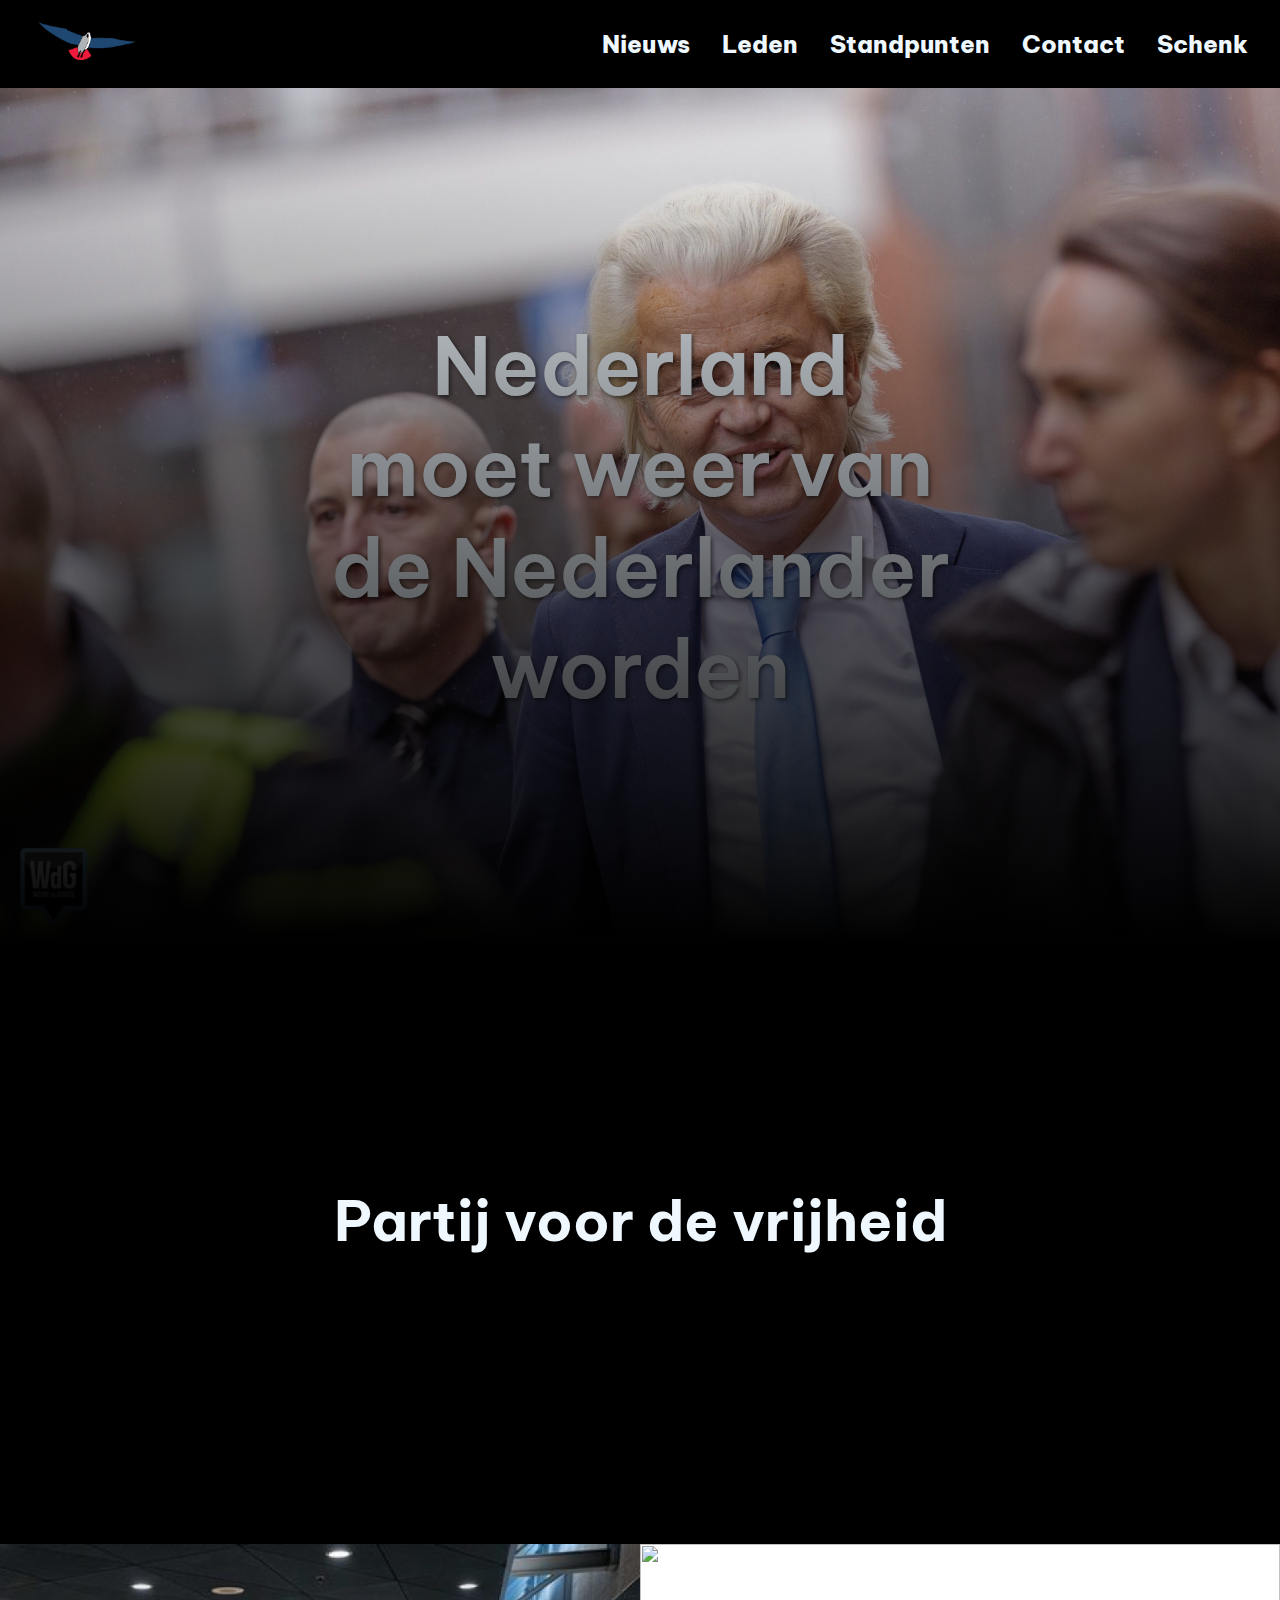
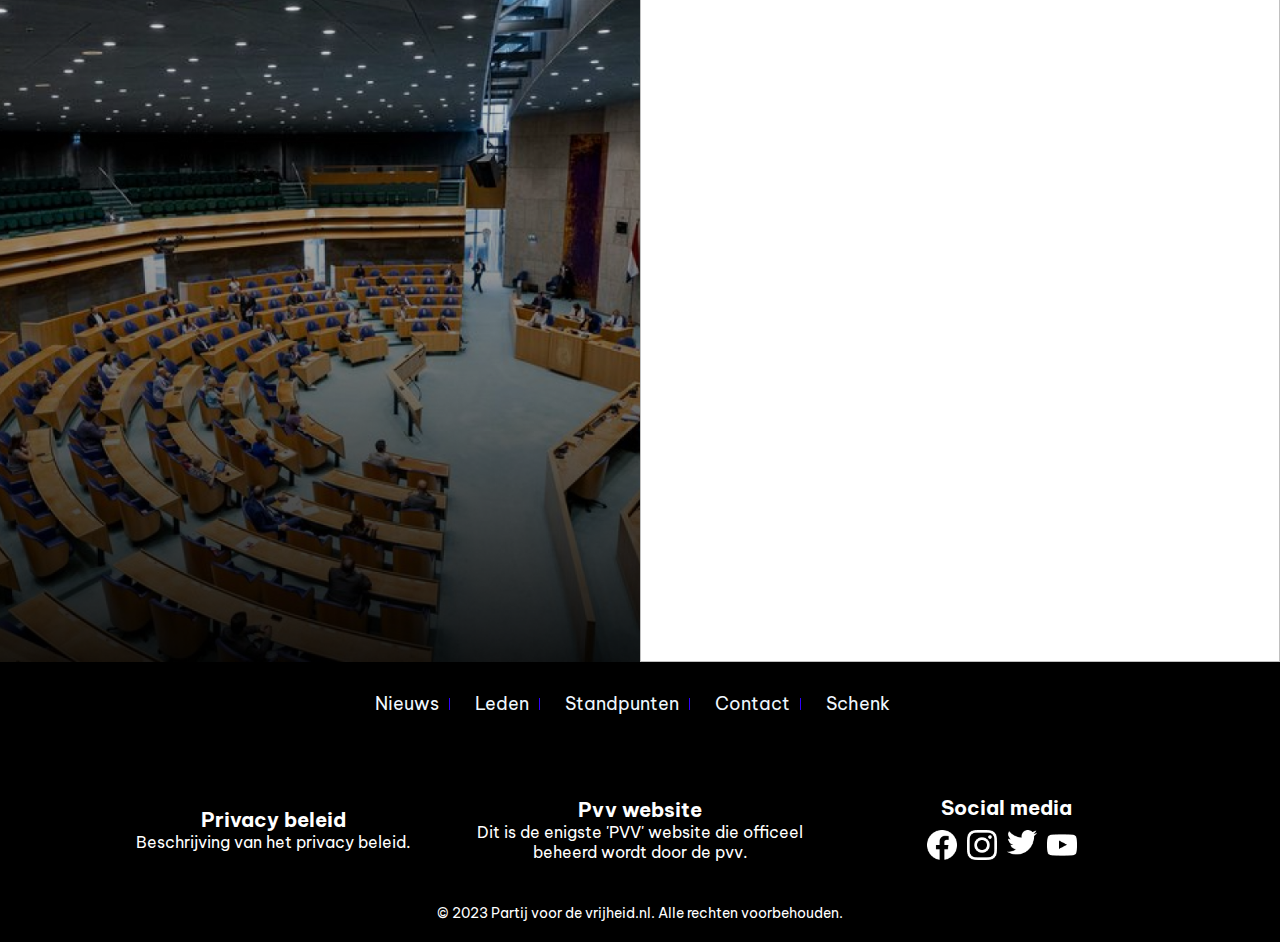
==== html/index.html @ d1f1b4e0 "Structuur van de bestanden" ====
<!DOCTYPE html>
<html lang="en">
<head>
  <meta charset="UTF-8">
  <meta http-equiv="X-UA-Compatible" content="IE=edge">
  <meta name="viewport" content="width=device-width, initial-scale=1.0">
  <script src="./functions.js"></script>
  <link rel="stylesheet" href="../css/style.css">
  <title>Stem pvv</title>
</head>
<body>
  <div class="container">
    <header>
      <body>
        <nav>
          <ul class="nav-list">
            <li class="nav-item">
              <a href="#">
                  <img src="../img/vogel1.png" alt=""></a>
            </li>
            <li class="nav-item">
              <a href="#">Nieuws</a>
            </li>
            <li class="nav-item">
              <a href="#">Leden</a>
            </li>
            <li class="nav-item">
              <a href="#">Standpunten</a>
            </li>
            <li class="nav-item">
              <a href="#">Contact</a>
            </li>
            <li class="nav-item">
              <a href="#">Schenk</a>
            </li>
          </ul>
        </nav>
    </header>
    <main>
      <div class="con-front">
        <h1 class="overlay-text">Nederland moet weer van de Nederlander worden</h1>
        <img src="../img/image_1.png" alt="">
      </div>
      <div class="mid-con">
        <h1>Partij voor de vrijheid</h1>
        <p>
          <a href="" class="typewrite" data-period="2000" data-type='[ "De partij voor en door nederland.", "De partij tegen oosterse imigratie", "De partij voor de nederlandse trots.", "De partij van nederland" ]'>
            <span class="wrap"></span>
          </a>
        </p>
      </div>
      <div class="con-split">
        <span class="image-container">
          <img src="../img/Rectangle 2.png" alt="">
          <div class="image-overlay">
            <h1 class="overlay-title">Nieuws</h1>
            <p class="overlay-description">Bekijk de laatste nieuwtjes in de de pvv app</p>
          </div>
        </span>
        <span class="image-container">
          <img src="../img/20230304_154336.png" alt="">
          <div class="image-overlay">
            <h1 class="overlay-title">meld je aan</h1>
            <p class="overlay-description">Blijf op de hoogte van de laatste nieuwtjes door je in te schrijven voor onze nieuws mail.</p>
          </div>
        </span>
      </div>
    </main>
    <footer>
      <div class="footer-content">
        <ul class="footer-links">
          <li><a href="#">Nieuws</a></li>
          <li><a href="#">Leden</a></li>
          <li><a href="#">Standpunten</a></li>
          <li><a href="#">Contact</a></li>
          <li><a href="#">Schenk</a></li>
        </ul>
        <div class="additional-sections">
          <div class="section">
            <h3>Privacy beleid</h3>
            <p>Beschrijving van het privacy beleid.</p>
          </div>
          <div class="section">
            <h3>Pvv website</h3>
            <p>Dit is de enigste 'PVV' website die officeel beheerd wordt door de pvv.</p>
          </div>
          <div class="section">
            <h3>Social media</h3>
            <ul class="social-media-icons">
              <li><a href="https://www.facebook.com/partijvoordevrijheid/?locale=nl_NL"><img src="../img/icons/Facebook - Negative.png" alt="Icon 1"></a></li>
              <li><a href="https://www.instagram.com/geertwilders/"><img src="../img/icons/Instagram - Negative.png" alt="Icon 2"></a></li>
              <li><a href="https://twitter.com/limburg_pvv"><img src="../img/icons/Vector.png" alt="Icon 3"></a></li>
              <li><a href="https://www.youtube.com/channel/UCCEuhjaT09ArS77AJm6etXw"><img src="../img/icons/YouTube - Negative.png" alt="Icon 4"></a></li>
            </ul>
          </div>
        </div>
        <p class="copyright">&copy; 2023 Partij voor de vrijheid.nl. Alle rechten voorbehouden.</p>
      </div>
    </footer>    
  </div>
</body>
</html>
---- css/style.css ----
@import url('https://fonts.googleapis.com/css2?family=Be+Vietnam+Pro:ital,wght@0,100;0,200;0,300;0,400;0,500;0,600;0,700;0,800;0,900;1,100;1,200;1,300;1,400;1,500;1,600;1,700;1,800;1,900&display=swap');
* {
  margin: 0;
  padding: 0;
  border: 0;
  text-decoration: none;
}
:root {
  --basis-kleur: #2f00ff;
}

*,
*:before,
*:after {
  box-sizing: border-box;
}

body {
  font-family: 'Be Vietnam Pro', sans-serif;
}

.nav-list {
  background: rgb(0, 0, 0);
  padding: 1rem 0;
  display: flex;
  justify-content: flex-end;
  align-items: center;
}

.nav-item {
  list-style: none;
  margin-right: 2rem;
}

.nav-item img{
  height: 50px;
}

.nav-item a {
  text-decoration: none;
  color: aliceblue;
  font-size: 1.5rem;
  font-weight: 800;
  transition: all 200ms ease-in;
}

.nav-item a:hover {
  color: var(--basis-kleur);
}

.nav-item:first-child {
  margin-right: auto;
  margin-left: 2rem;
}

.con-front img{
  width: 100%;
}

.con-front {
  position: relative;
    overflow: hidden; 
}

.con-front img {
  width: 100%;
}

.con-front .overlay-text {
  position: absolute;
  top: 50%;
  left: 50%;
  transform: translate(-50%, -50%);
  color: aliceblue;
  font-size: 5rem;
  font-weight: 600;
  text-align: center;
  text-shadow: 2px 2px 4px rgba(0, 0, 0, 0.5);
}

.con-front::before {
  content: "";
  position: absolute;
  top: 0;
  left: 0;
  width: 100%;
  height: 100%;
  background-image: linear-gradient(to bottom, rgba(0, 0, 0, 0), rgba(0, 0, 0, 1));
  z-index: 1;
}
.con-split {
  display: grid;
  grid-template-columns: 1fr 1fr;
}

.con-split .image-container {
  position: relative;
  overflow: hidden;
}

.con-split img {
  width: 100%;
  height: 100%;
  object-fit: cover;
}

.con-split .image-overlay {
  position: absolute;
  top: 0;
  left: 0;
  width: 100%;
  height: 100%;
  display: flex;
  flex-direction: column;
  justify-content: center;
  align-items: center;
  background-image: linear-gradient(to bottom, rgba(0, 0, 0, 0.5), rgba(0, 0, 0, 0.7));
  opacity: 0;
  transition: opacity 0.3s ease;
}

.con-split .image-overlay:hover {
  opacity: 1;
}

.con-split .overlay-title {
  color: aliceblue;
  font-size: 1.8rem;
  font-weight: 600;
  margin-bottom: 0.5rem;
}

.con-split .overlay-description {
  color: aliceblue;
  font-size: 1.2rem;
  font-weight: 400;
  text-align: center;
  padding: 0 1rem;
}


.mid-con {
  display: flex;
  flex-direction: column;
  justify-content: center;
  align-items: center;
  text-align: center;
  padding: 15rem;
  background-color: rgb(0, 0, 0);

}

.mid-con h1 {
  font-size: 3.5rem;
  margin-bottom: 1rem;
  color: aliceblue;
}

.mid-con p {
  font-size: 2.2rem;
  margin-bottom: 2rem;
  color: aliceblue;
}

.typewrite{
  color: aliceblue;
}

.footer-content {
  display: flex;
  flex-direction: column;
  align-items: center;
  background-color: black;
  color: white;
}

.footer-links {
  display: flex;
  list-style: none;
  padding: 30px 0;
  justify-content: center;
}

.footer-links li {
  margin-right: 15px;
}

.footer-links a {
  color: aliceblue;
  font-size: 18px;
}

.additional-sections {
  display: flex;
  flex-wrap: wrap;
  justify-content: center;
  align-items: center;
  margin-top: 30px;
}

.section {
  flex: 0 0 33.33%;
  text-align: center;
  padding: 20px;
}

.section h3 {
  margin-top: 0;
  font-size: 20px;
}

.section p {
  margin-bottom: 0;
  font-size: 16px;
}

.footer-content .copyright {
  text-align: center;
  padding: 20px;
  font-size: 14px;
}
.footer-links li:not(:last-child)::after {
  content: "";
  display: inline-block;
  width: 1px;
  height: 12px;
  background-color: #2f00ff;
  margin-left: 10px;
  margin-right: 10px;
}

.social-media-icons {
  display: flex;
  justify-content: center; 
  list-style: none;
  padding: 0;
}

.social-media-icons li {
  margin-right: 10px; 
  margin-top: 10px;
}

.social-media-icons img{
  width: 30px;
}
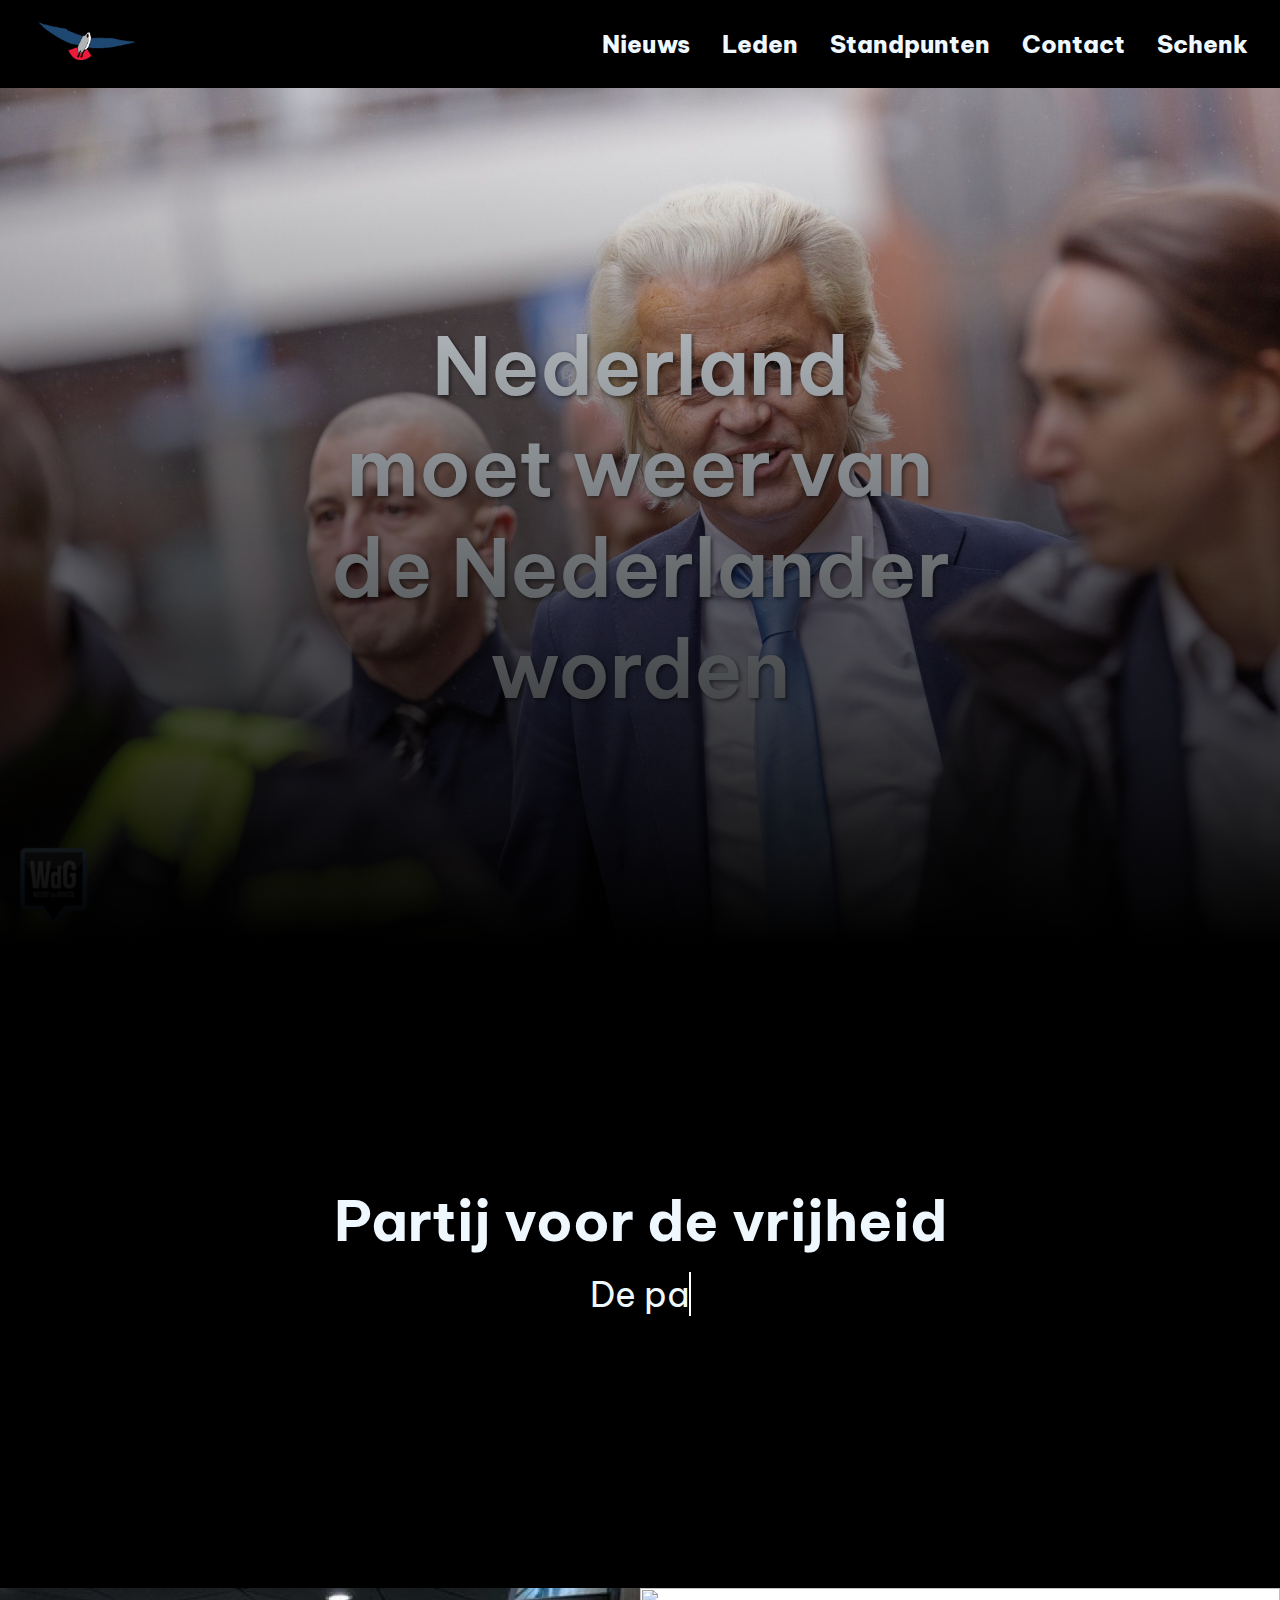
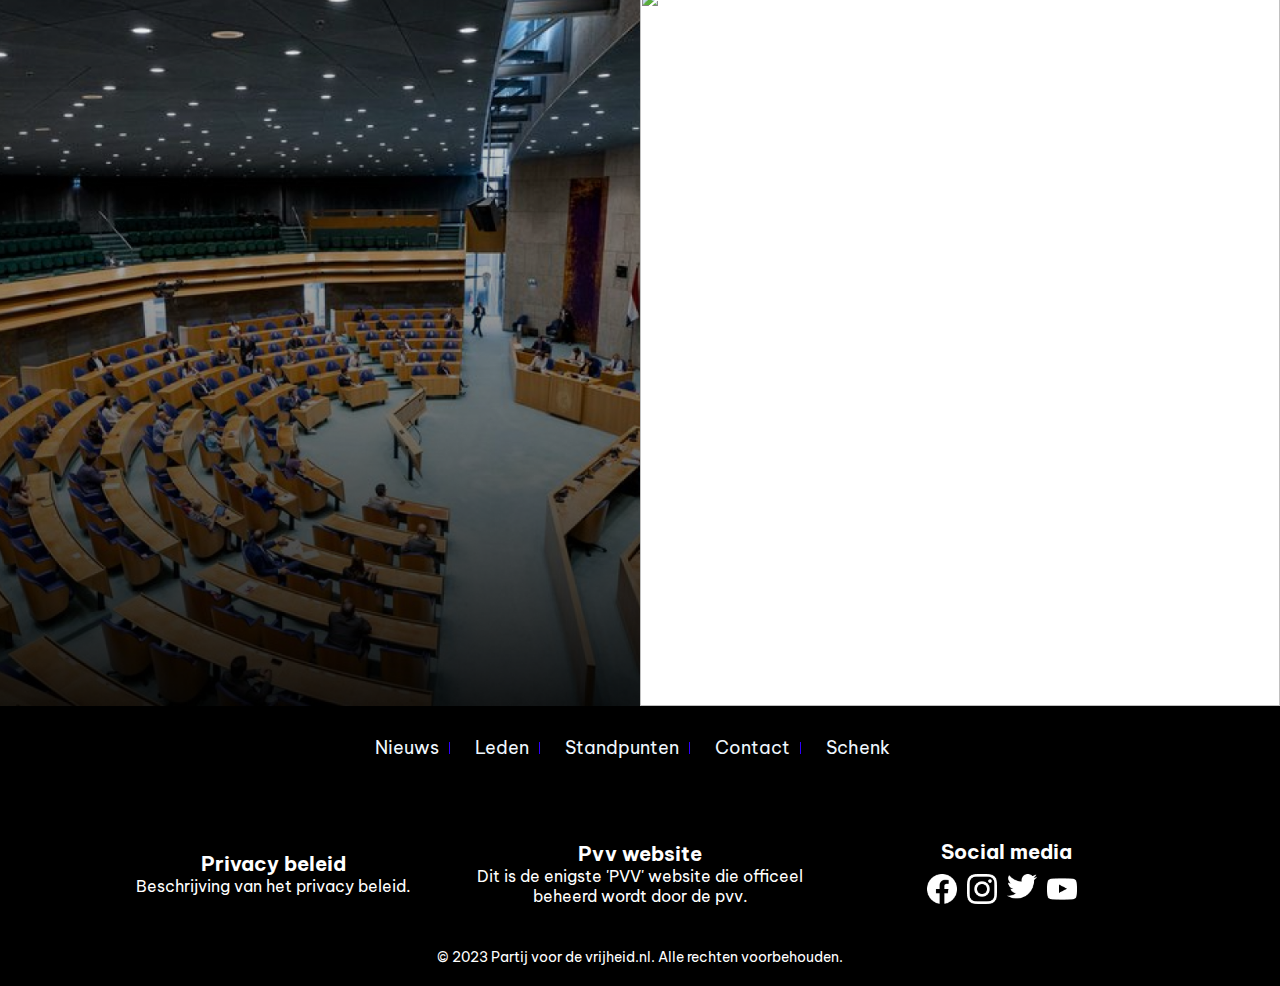
==== commit 62d3e8ec: "Update index.html" ====
--- a/html/index.html
+++ b/html/index.html
@@ -4,7 +4,7 @@
   <meta charset="UTF-8">
   <meta http-equiv="X-UA-Compatible" content="IE=edge">
   <meta name="viewport" content="width=device-width, initial-scale=1.0">
-  <script src="./functions.js"></script>
+  <script src="../js/functions.js"></script>
   <link rel="stylesheet" href="../css/style.css">
   <title>Stem pvv</title>
 </head>
@@ -15,23 +15,23 @@
         <nav>
           <ul class="nav-list">
             <li class="nav-item">
-              <a href="#">
+              <a href="../html/index.html">
                   <img src="../img/vogel1.png" alt=""></a>
             </li>
             <li class="nav-item">
-              <a href="#">Nieuws</a>
+              <a href="../html/nieuws_index.html">Nieuws</a>
             </li>
             <li class="nav-item">
-              <a href="#">Leden</a>
+              <a href="../html/leden_index.html">Leden</a>
             </li>
             <li class="nav-item">
-              <a href="#">Standpunten</a>
+              <a href="../html/standpunten_index.html">Standpunten</a>
             </li>
             <li class="nav-item">
-              <a href="#">Contact</a>
+              <a href="../html/contact_index.html">Contact</a>
             </li>
             <li class="nav-item">
-              <a href="#">Schenk</a>
+              <a href="../html/schenk_index.html">Schenk</a>
             </li>
           </ul>
         </nav>
--- a/css/style.css
+++ b/css/style.css
@@ -19,6 +19,8 @@
   font-family: 'Be Vietnam Pro', sans-serif;
 }
 
+
+
 .nav-list {
   background: rgb(0, 0, 0);
   padding: 1rem 0;
@@ -165,6 +167,9 @@
 .typewrite{
   color: aliceblue;
 }
+
+
+/* Footer */
 
 .footer-content {
   display: flex;
